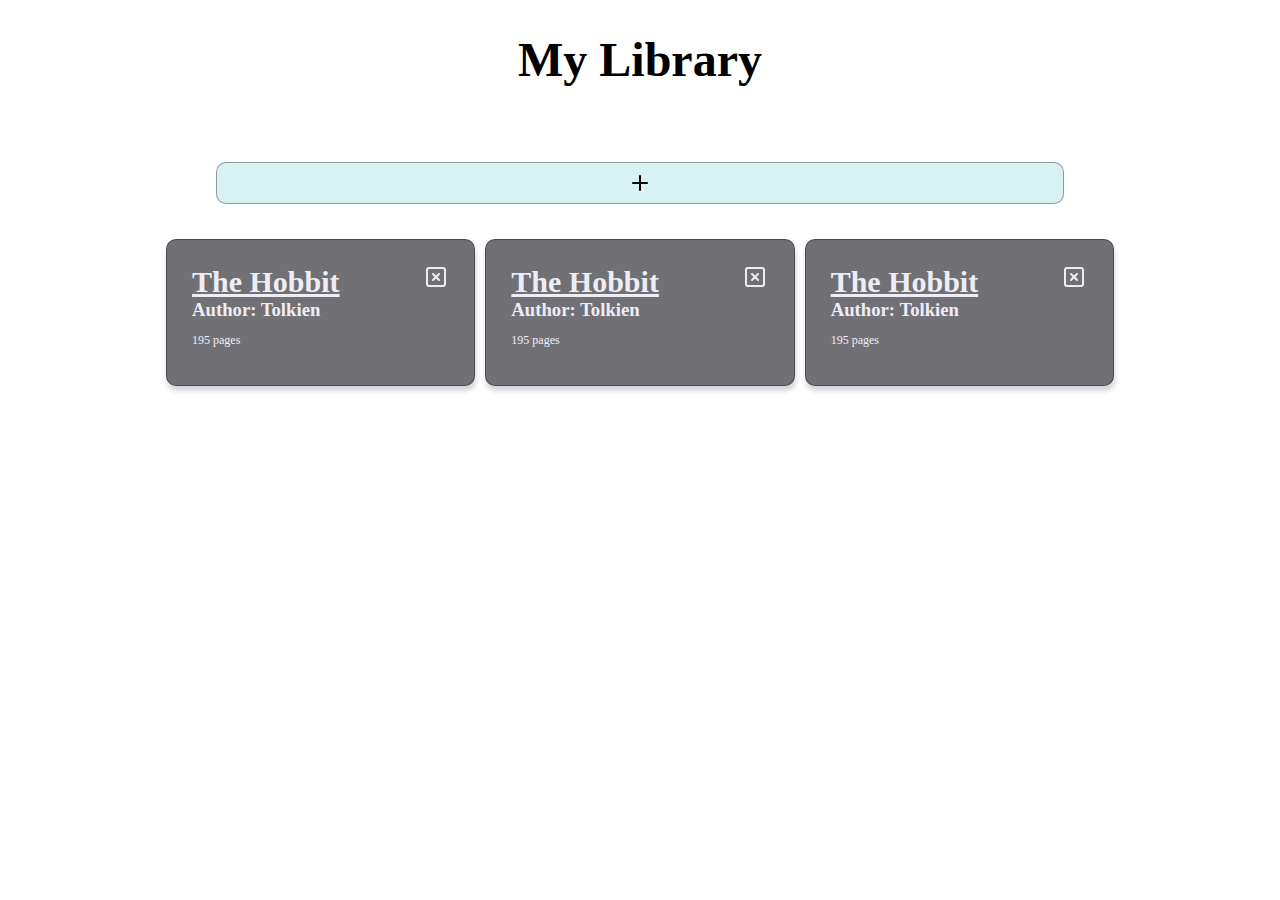
==== index.html @ 79697b93 "Kinda made almost the whole app 0_0" ====
<!DOCTYPE html>
<html lang="en">
<head>
    <meta charset="UTF-8">
    <meta http-equiv="X-UA-Compatible" content="IE=edge">
    <meta name="viewport" content="width=device-width, initial-scale=1.0">
    <link rel="stylesheet" href="https://fonts.googleapis.com/css2?family=Material+Symbols+Outlined:opsz,wght,FILL,GRAD@20..48,100..700,0..1,-50..200" />
    <link rel="stylesheet" href="src/style.css">
    <title>Document</title>
</head>
<body>
    <div class="header">
        <h1>My Library</h1>
    </div>
    <div id="container">
        <div id="addBook">
            <button></button>
        </div>
    </div>
    <form id="addForm" action="" method="post">
        <fieldset>
            <label for="title">Title</label>
            <input id="title" type="text" name="title">
        </fieldset>
        <fieldset>
            <label for="author">Author</label>
            <input id="author" type="text" name="author">
        </fieldset>
        <fieldset>
            <label for="pages">Number of Pages</label>
            <input id="pages" type="text" name="pages">
        </fieldset>
        <fieldset>
            <label for="read">Have you read it?</label>
            <input id="read" type="checkbox" name="read">
        </fieldset>
        <fieldset>
            <input type="submit" id="addNewBook">
        </fieldset>
    </form>
  </body>
  <script type="module" src="src/script.js"></script>
</html>
---- src/style.css ----
:root {
    --content-margin: 25px 50px;
}

.header {
    text-align: center;
    margin-bottom: 50px;
    font-size: 24px;
}

#container {
    display: grid;
    width: 75%;
    margin: 0 auto;
    grid-template-columns: repeat(auto-fit, minmax(1fr, 2fr));
    gap: 10px;

}

.card {
    display: flex;
    flex-wrap: wrap;
    background-color: #717175;
    padding: 25px;
    border: 1px solid rgba(0, 0, 0, 0.349);
    border-radius: 10px;
    color: #EEEDF6;
    box-shadow: 1px 5px 5px #D4D3DB;
}

.card h2 {
    margin: 0;
    display: flex;
    width: 90%;
    font-size: 30px;
    text-decoration: underline;
}

.card h3 {
    margin: 0;
    display: flex;
    width: 100%;
}

.card p {
    font-size: 12px;
}

.card .delete {
    display: flex;
    background-image: url('/images/x-square.svg');
    width: 25px;
    height: 25px;
    transition-duration: .3s;
}

.card .delete:hover {
    scale: 1.1;
    background-color: red;
    border-radius: 10px;
    box-shadow: 1px 5px 5px rgba(0, 0, 0, 0.363);
}

#addBook {
    display: grid;
    grid-column: 1 / span 3;
}

#addBook button {
    background-color: rgba(207, 240, 240, 0.849);
    border: 1px solid rgba(0, 0, 0, 0.349);
    padding: 20px 30px;
    border-radius: 10px;
    background-image: url('/images/plus.svg');
    background-repeat: no-repeat;
    background-position: center;
}

#addBook button:hover {
    scale: 1.01;
    background-color: rgba(217, 250, 250, 0.849);
}

form {
    opacity: 0%;
    width: 35%;
    padding: 50px 0;
    margin: 0 auto;
    background-color: #717175;
    padding: 25px;
    border: 1px solid rgba(0, 0, 0, 0.349);
    border-radius: 10px;
    color: #EEEDF6;
    box-shadow: 1px 5px 5px #D4D3DB;
}

fieldset {
    margin: var(--content-margin);
    display: flex;
    border: none;
}

label {
    display: block;
    width: 100%;
    font-size: 16px;
    padding: 3px;
}

input {
    padding: 4px;
    margin-right: 30px;
    border: 1px solid rgba(117, 115, 115, 0.5);
    border-style: solid;
    outline-color: none;
    border-radius: 5px;
    transition-duration: .3s;
}

input:focus {
    outline-color: #34515B;
}

input:invalid {
    outline-color: #ff0000;
}

button {
    padding: 10px 30px;
    border: none;
    font-size: 1rem;
    margin: var(--content-margin);
    background-color: #34515B;
    color: white;
}

button:hover {
    background-color: #346d80;
    scale: 1.01;
}

.hidePage {
    display: none;
}
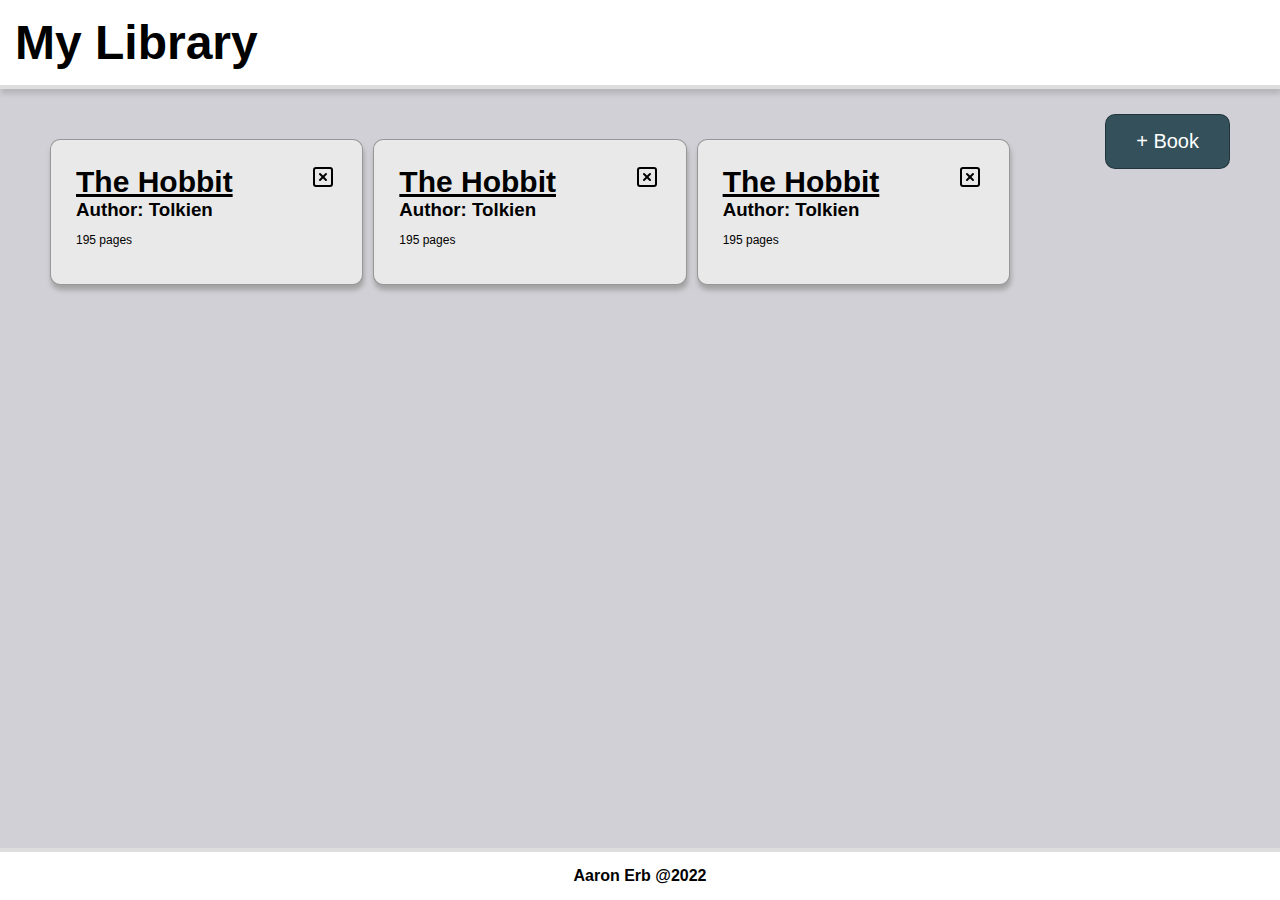
==== commit 081f9278: "Fix/Change styles" ====
--- a/index.html
+++ b/index.html
@@ -12,10 +12,10 @@
     <div class="header">
         <h1>My Library</h1>
     </div>
+    <div id="addBook">
+        <button>+ Book</button>
+    </div>
     <div id="container">
-        <div id="addBook">
-            <button></button>
-        </div>
     </div>
     <form id="addForm" action="" method="post">
         <fieldset>
@@ -38,6 +38,9 @@
             <input type="submit" id="addNewBook">
         </fieldset>
     </form>
+    <div class="footer">
+        <h1>Aaron Erb @2022</h1>
+    </div>
   </body>
   <script type="module" src="src/script.js"></script>
 </html>--- a/src/style.css
+++ b/src/style.css
@@ -2,17 +2,43 @@
     --content-margin: 25px 50px;
 }
 
-.header {
+body {
+    background-color: #D0D0D6;
+    margin: 0;
+    font-family: 'Franklin Gothic Medium', 'Arial Narrow', Arial, sans-serif
+}
+h1 {
+    margin: 0;
+}
+
+.header{
+    background-color: #fff;
+    text-align: left;
+    padding: 15px;
+    margin: 0;
+    font-size: 24px;
+    border-bottom: 4px solid rgba(0, 0, 0, 0.13);
+    box-shadow: 1px 5px 5px rgba(0, 0, 0, 0.13);
+}
+.footer {
+    position: absolute;
+    width: 100%;
+    bottom: 0;
+    background-color: #fff;
     text-align: center;
-    margin-bottom: 50px;
-    font-size: 24px;
+    padding: 15px 0;
+    margin: 0;
+    font-size: 8px;
+    border-top: 4px solid rgba(0, 0, 0, 0.13);
+
 }
 
 #container {
     display: grid;
+    grid-column: 1 / span 4;
     width: 75%;
-    margin: 0 auto;
-    grid-template-columns: repeat(auto-fit, minmax(1fr, 2fr));
+    margin: 50px;
+    grid-template-columns: repeat(auto-fit, minmax(250px, 2fr));
     gap: 10px;
 
 }
@@ -20,12 +46,12 @@
 .card {
     display: flex;
     flex-wrap: wrap;
-    background-color: #717175;
+    background-color: rgb(233, 233, 233);
     padding: 25px;
     border: 1px solid rgba(0, 0, 0, 0.349);
     border-radius: 10px;
-    color: #EEEDF6;
-    box-shadow: 1px 5px 5px #D4D3DB;
+    color: #000;
+    box-shadow: 1px 5px 5px #a2a2a3;
 }
 
 .card h2 {
@@ -57,28 +83,24 @@
 .card .delete:hover {
     scale: 1.1;
     background-color: red;
-    border-radius: 10px;
+    border-radius: 5px;
     box-shadow: 1px 5px 5px rgba(0, 0, 0, 0.363);
 }
 
 #addBook {
-    display: grid;
-    grid-column: 1 / span 3;
+    float: right;
+    margin: 0 auto;
 }
 
 #addBook button {
-    background-color: rgba(207, 240, 240, 0.849);
     border: 1px solid rgba(0, 0, 0, 0.349);
-    padding: 20px 30px;
+    padding: 15px 30px;
     border-radius: 10px;
-    background-image: url('/images/plus.svg');
-    background-repeat: no-repeat;
-    background-position: center;
+    font-size: 20px;
 }
 
 #addBook button:hover {
     scale: 1.01;
-    background-color: rgba(217, 250, 250, 0.849);
 }
 
 form {
